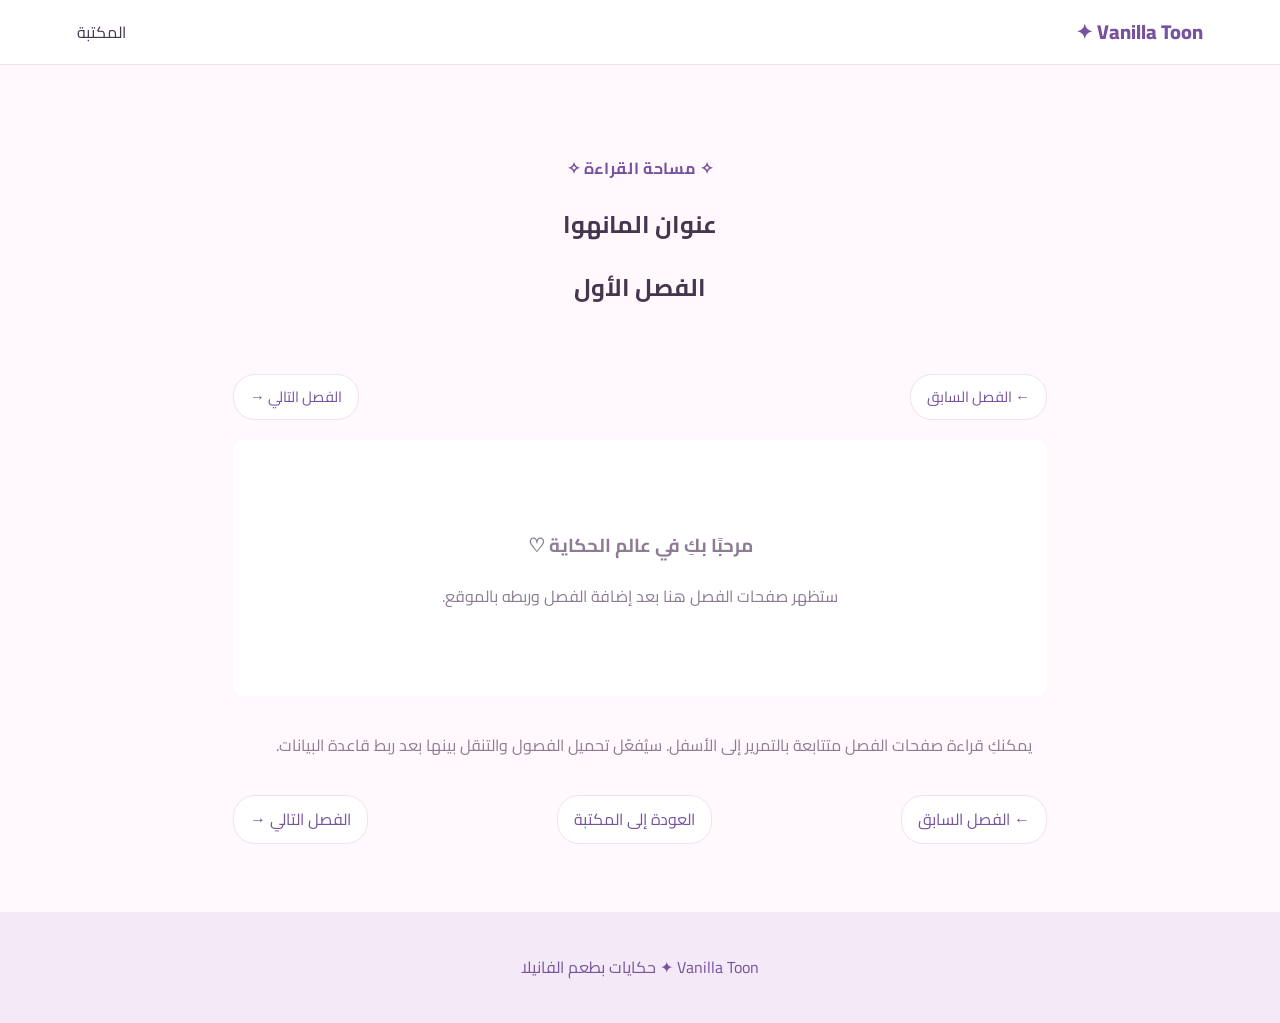
==== reader.html @ e5d721a5 "Create reader.html" ====
<!DOCTYPE html>
<html lang="ar" dir="rtl">
<head>
  <meta charset="UTF-8">
  <meta name="viewport" content="width=device-width, initial-scale=1.0">
  <title>قراءة المانهوا | Vanilla Toon</title>
  <link rel="stylesheet" href="assets/css/style.css">
  <style>
    .reader-page {
      max-width: 850px;
      margin: 30px auto;
      padding: 18px;
    }

    .reader-heading {
      text-align: center;
      padding: 25px 10px;
    }

    .chapter-controls {
      display: flex;
      justify-content: space-between;
      gap: 12px;
      margin: 20px 0;
    }

    .chapter-controls a,
    .reader-button {
      padding: 9px 16px;
      border: 1px solid var(--border);
      border-radius: 22px;
      background: var(--surface);
      color: var(--purple-dark);
    }

    .chapter-images {
      display: flex;
      flex-direction: column;
      align-items: center;
      gap: 0;
      overflow: hidden;
      background: var(--surface);
      border-radius: 12px;
    }

    .chapter-images img {
      display: block;
      width: 100%;
      height: auto;
    }

    .reader-empty {
      width: 100%;
      padding: 70px 20px;
      text-align: center;
      color: var(--muted);
    }

    .reader-note {
      margin-top: 20px;
      padding: 15px;
      border-radius: 12px;
      background: var(--bg);
      color: var(--muted);
    }
  </style>
</head>
<body>
  <header class="site-header">
    <a class="logo" href="index.html">Vanilla Toon ✦</a>
    <a href="index.html">المكتبة</a>
  </header>

  <main class="reader-page">
    <section class="reader-heading">
      <p class="eyebrow">✧ مساحة القراءة ✧</p>
      <h1 id="story-title">عنوان المانهوا</h1>
      <h2 id="chapter-title">الفصل الأول</h2>
    </section>

    <nav class="chapter-controls" aria-label="التنقل بين الفصول">
      <a href="#" id="previous-chapter">← الفصل السابق</a>
      <a href="#" id="next-chapter">الفصل التالي →</a>
    </nav>

    <section id="chapter-images" class="chapter-images">
      <div class="reader-empty">
        <h3>مرحبًا بكِ في عالم الحكاية ♡</h3>
        <p>ستظهر صفحات الفصل هنا بعد إضافة الفصل وربطه بالموقع.</p>
      </div>
    </section>

    <p class="reader-note">
      يمكنكِ قراءة صفحات الفصل متتابعة بالتمرير إلى الأسفل.
      سيُفعّل تحميل الفصول والتنقل بينها بعد ربط قاعدة البيانات.
    </p>

    <div class="chapter-controls">
      <a href="#" id="previous-bottom">← الفصل السابق</a>
      <a href="index.html">العودة إلى المكتبة</a>
      <a href="#" id="next-bottom">الفصل التالي →</a>
    </div>
  </main>

  <footer>
    <p>Vanilla Toon ✦ حكايات بطعم الفانيلا</p>
  </footer>
</body>
                                  </html>
---- assets/css/style.css ----
@import url('https://fonts.googleapis.com/css2?family=Cairo:wght@400;500;600;700;800&display=swap');

:root {
  --bg: #fff8fc;
  --surface: #ffffff;
  --text: #44364c;
  --muted: #8d7c94;
  --pink: #f5c7df;
  --purple: #9676bd;
  --purple-dark: #76539e;
  --border: #f0e2ef;
  --shadow: 0 8px 28px rgba(120, 80, 145, .09);
}

* {
  box-sizing: border-box;
}

html {
  scroll-behavior: smooth;
}

body {
  margin: 0;
  font-family: 'Cairo', sans-serif;
  background: var(--bg);
  color: var(--text);
  line-height: 1.8;
}

a {
  color: inherit;
  text-decoration: none;
}

button, input {
  font: inherit;
}

button {
  cursor: pointer;
}

.site-header {
  position: sticky;
  top: 0;
  z-index: 10;
  display: flex;
  align-items: center;
  justify-content: space-between;
  gap: 18px;
  padding: 14px 6%;
  background: rgba(255, 255, 255, .94);
  border-bottom: 1px solid var(--border);
  backdrop-filter: blur(12px);
}

.logo {
  color: var(--purple-dark);
  font-weight: 800;
  font-size: 1.25rem;
  white-space: nowrap;
}

nav {
  display: flex;
  flex-wrap: wrap;
  gap: 18px;
  font-size: .92rem;
}

nav a:hover {
  color: var(--purple-dark);
}

#theme-toggle {
  border: 1px solid var(--border);
  border-radius: 50%;
  width: 42px;
  height: 42px;
  background: var(--bg);
  color: var(--purple-dark);
}

.hero {
  text-align: center;
  padding: 90px 20px 100px;
  background:
    radial-gradient(ellipse at 15% 20%, #f7d9eb 0, transparent 38%),
    radial-gradient(ellipse at 85% 75%, #e8ddf8 0, transparent 40%),
    linear-gradient(135deg, #fff8fc, #fbf4ff);
}

.eyebrow {
  color: var(--purple-dark);
  font-weight: 700;
  letter-spacing: .04em;
}

.hero h1 {
  margin: 10px 0;
  font-size: clamp(2.2rem, 7vw, 4.2rem);
  line-height: 1.3;
  color: #79549b;
}

.hero > p:not(.eyebrow) {
  color: var(--muted);
  font-size: 1.1rem;
}

.main-button {
  display: inline-block;
  margin-top: 20px;
  padding: 11px 28px;
  border-radius: 28px;
  background: var(--purple);
  color: white;
  box-shadow: var(--shadow);
  transition: transform .2s, background .2s;
}

.main-button:hover {
  transform: translateY(-2px);
  background: var(--purple-dark);
}

.library, .about {
  max-width: 1150px;
  margin: auto;
  padding: 60px 22px;
}

.library h2, .about h2 {
  margin-top: 0;
  color: var(--purple-dark);
}

#search {
  display: block;
  width: 100%;
  max-width: 620px;
  margin: 25px 0 18px;
  padding: 14px 18px;
  color: var(--text);
  background: var(--surface);
  border: 1px solid var(--border);
  border-radius: 16px;
  outline: none;
}

#search:focus {
  border-color: var(--purple);
  box-shadow: 0 0 0 3px rgba(150, 118, 189, .12);
}

.categories {
  display: flex;
  flex-wrap: wrap;
  gap: 9px;
  margin-bottom: 28px;
}

.categories button {
  border: 1px solid var(--border);
  border-radius: 24px;
  padding: 7px 17px;
  background: white;
  color: var(--text);
}

.categories button:hover,
.categories button.active {
  background: var(--purple);
  color: white;
  border-color: var(--purple);
}

.story-grid {
  display: grid;
  grid-template-columns: repeat(auto-fill, minmax(210px, 1fr));
  gap: 22px;
}

.story-card {
  overflow: hidden;
  border: 1px solid var(--border);
  border-radius: 18px;
  background: var(--surface);
  box-shadow: var(--shadow);
  transition: transform .2s;
}

.story-card:hover {
  transform: translateY(-4px);
}

.story-card img {
  display: block;
  width: 100%;
  aspect-ratio: 3 / 4;
  object-fit: cover;
  background: #f5e9f5;
}

.story-card-content {
  padding: 16px;
}

.story-card h3 {
  margin: 0 0 6px;
  color: var(--purple-dark);
}

.story-card p {
  margin: 5px 0;
  color: var(--muted);
  font-size: .9rem;
}

.about {
  margin-bottom: 40px;
  border-radius: 24px;
  background: linear-gradient(120deg, #fff, #f8efff);
}

footer {
  padding: 25px 15px;
  text-align: center;
  background: #f4e9f6;
  color: #76539e;
}

.empty-state {
  padding: 35px 15px;
  text-align: center;
  color: var(--muted);
}

body.dark {
  --bg: #211b2a;
  --surface: #30273b;
  --text: #f7effb;
  --muted: #c3b2ce;
  --border: #493953;
  --purple: #b59add;
  --purple-dark: #d0b5f1;
  --pink: #694a69;
}

body.dark .site-header,
body.dark .categories button {
  background: var(--surface);
}

body.dark .hero {
  background: linear-gradient(135deg, #30243a, #242033);
}

body.dark .about,
body.dark footer {
  background: #30243a;
}

@media (max-width: 720px) {
  .site-header {
    flex-wrap: wrap;
    padding: 12px 4%;
  }

  nav {
    order: 3;
    width: 100%;
    justify-content: center;
    gap: 8px 15px;
    font-size: .83rem;
  }

  .hero {
    padding: 65px 18px 75px;
  }

  .library, .about {
    padding: 40px 17px;
  }

  .story-grid {
    grid-template-columns: repeat(2, minmax(0, 1fr));
    gap: 13px;
  }

  .story-card-content {
    padding: 11px;
  }
}
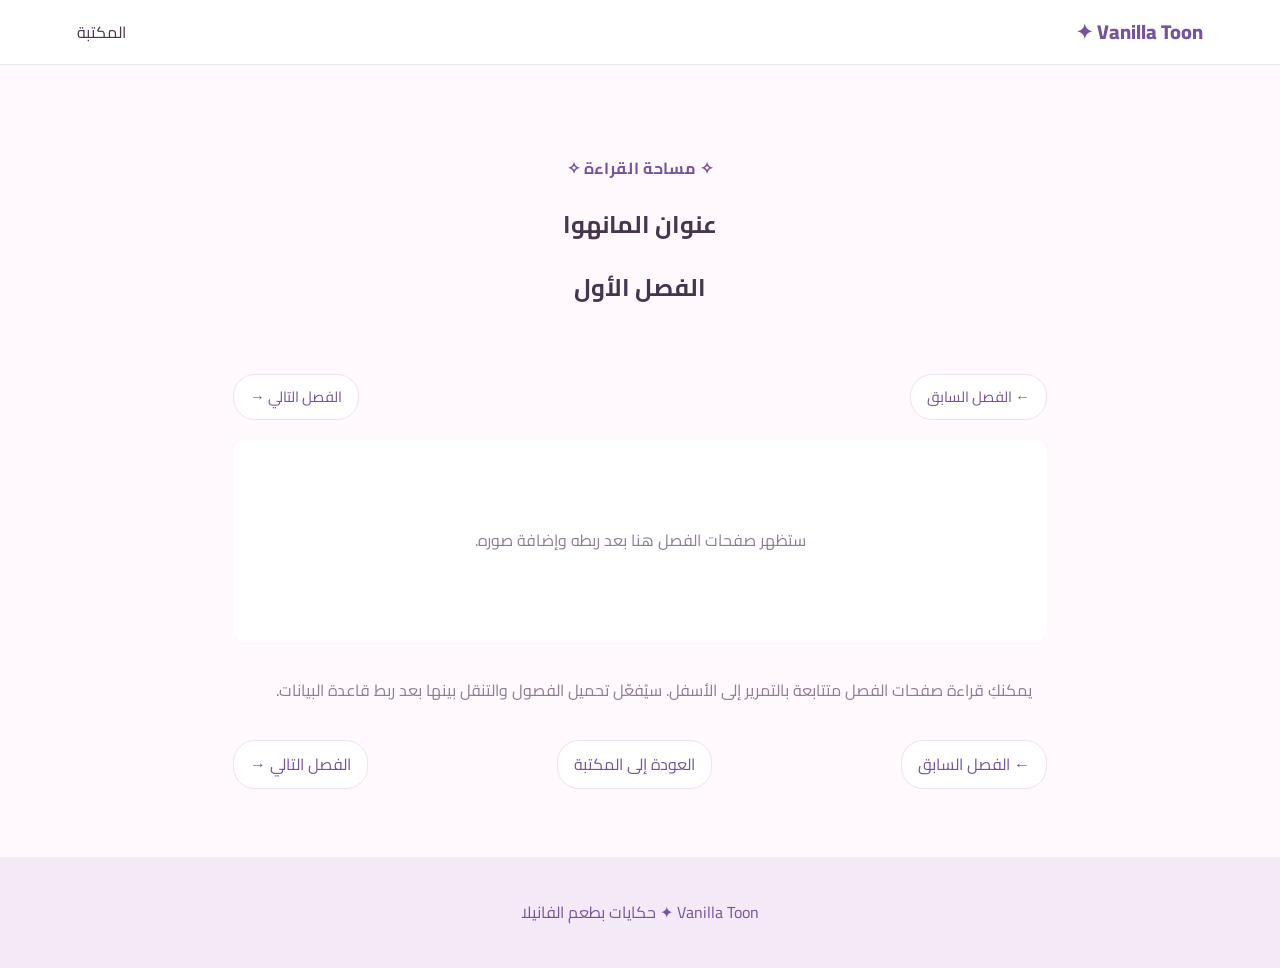
==== commit 70212622: "Update reader.html" ====
--- a/reader.html
+++ b/reader.html
@@ -105,6 +105,7 @@
   <footer>
     <p>Vanilla Toon ✦ حكايات بطعم الفانيلا</p>
   </footer>
+  <script src="assets/js/reader.js"></script>
 </body>
                                   </html>
       
